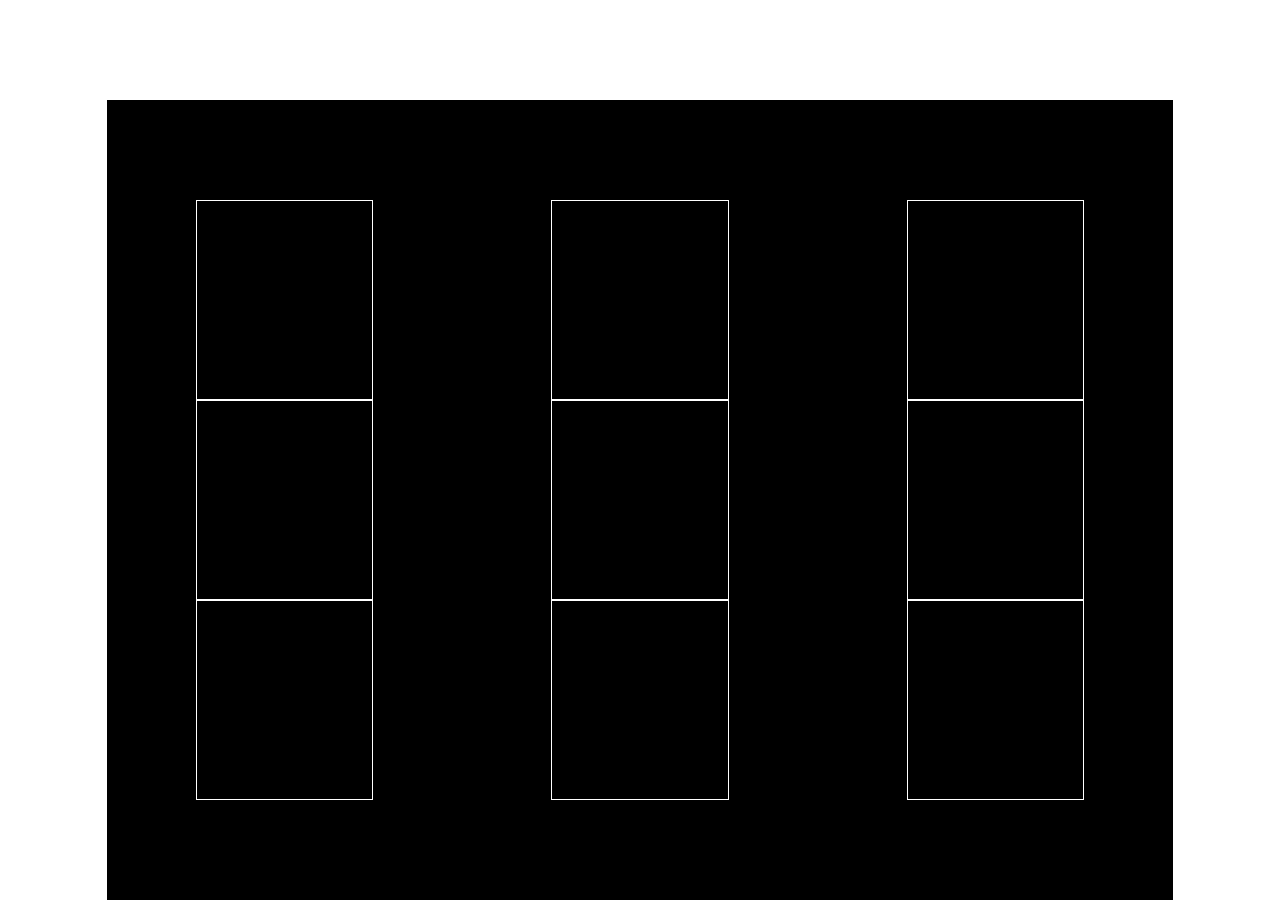
==== Bonus/index.html @ 9ea7fffd "Inizio bonus (tris)" ====
<!DOCTYPE html>
<html lang="en">
<head>
    <meta charset="UTF-8">
    <meta http-equiv="X-UA-Compatible" content="IE=edge">
    <meta name="viewport" content="width=device-width, initial-scale=1.0">
    <link rel="stylesheet" href="../boolflex.css">
    <link rel="stylesheet" href="style.css">
    <title>Tris</title>
</head>
<body>

    <div class="container">

        <div class="row">

            <div class="col-10 box-content">

                <div class="row top">

                    <div class="col-2">

                        <div class="square">

                        </div>

                    </div>

                    <div class="col-2">

                        <div class="square">

                        </div>

                    </div>

                    <div class="col-2">

                        <div class="square">

                        </div>

                    </div>

                </div>

                <div class="row">

                    <div class="col-2">

                        <div class="square">

                        </div>

                    </div>

                    <div class="col-2">

                        <div class="square">

                        </div>

                    </div>

                    <div class="col-2">

                        <div class="square">

                        </div>

                    </div>

                </div>

                <div class="row">

                    <div class="col-2">

                        <div class="square">

                        </div>

                    </div>

                    <div class="col-2">

                        <div class="square">

                        </div>

                    </div>

                    <div class="col-2">

                        <div class="square">

                        </div>

                    </div>

                </div>

            </div>

        </div>
        
  
    </div>
    
</body>
</html>
---- boolflex.css ----
*{
    margin: auto;
    box-sizing: border-box;
    padding: 0;
}

.container{
    max-width: 1170px;
    margin: 0 auto;
    min-width: 100%;
}

.container-fluid{
    width: 100%;
    max-width: 100%;
    margin: 0 auto;
}

.row{
    display: flex;
    flex-wrap: wrap;
    flex-direction: row;

}

/*Inizio settings colonne*/
.col-1{
    flex-basis: calc((100% / 12) * 1);
    max-width: calc((100% / 12) * 1);
}

.col-2{
    flex-basis: calc((100% / 12) * 2);
    max-width: calc((100% / 12) * 2);
}

.col-3{
    flex-basis: calc((100% / 12) * 3);
    max-width: calc((100% / 12) * 3);
}

.col-4{
    flex-basis: calc((100% / 12) * 4);
    max-width: calc((100% / 12) * 4);
}

.col-5{
    flex-basis: calc((100% / 12) * 5);
    max-width: calc((100% / 12) * 5);
}

.col-6{
    flex-basis: calc((100% / 12) * 6);
    max-width: calc((100% / 12) * 6);
}

.col-7{
    flex-basis: calc((100% / 12) * 7);
    max-width: calc((100% / 12) * 7);
}

.col-8{
    flex-basis: calc((100% / 12) * 8);
    max-width: calc((100% / 12) * 8);
}

.col-9{
    flex-basis: calc((100% / 12) * 9);
    max-width: calc((100% / 12) * 9);
}

.col-10{
    flex-basis: calc((100% / 12) * 10);
    max-width: calc((100% / 12) * 10);
}

.col-11{
    flex-basis: calc((100% / 12) * 11);
    max-width: calc((100% / 12) * 11);
}

.col-12{
    flex-basis: calc((100% / 12) * 12);
    max-width: calc((100% / 12) * 12);
}
/*Fine settings colonne*/
.col-offset-1{
    margin-left: calc((100% / 12) * 1);   
}

.col-offset-2{
    margin-left: calc((100% / 12) * 2);   
}

.col-offset-3{
    margin-left: calc((100% / 12) * 3);   
}

.col-offset-4{
    margin-left: calc((100% / 12) * 4);   
}

.col-offset-5{
    margin-left: calc((100% / 12) * 5);   
}

.col-offset-6{
    margin-left: calc((100% / 12) * 6);   
}

.col-offset-7{
    margin-left: calc((100% / 12) * 7);   
}

.col-offset-8{
    margin-left: calc((100% / 12) * 8);   
}

.col-offset-9{
    margin-left: calc((100% / 12) * 9);   
}

.col-offset-10{
    margin-left: calc((100% / 12) * 10);   
}

.col-offset-11{
    margin-left: calc((100% / 12) * 11);   
}
/*Inizio settings offset*/
---- Bonus/style.css ----
.box-content{
    margin-top: 100px;
    height: 800px;
    background-color: black;
}

.square{
    height: 200px;
    border: solid white 1px;
}

.top{
    margin-top: 100px;
}
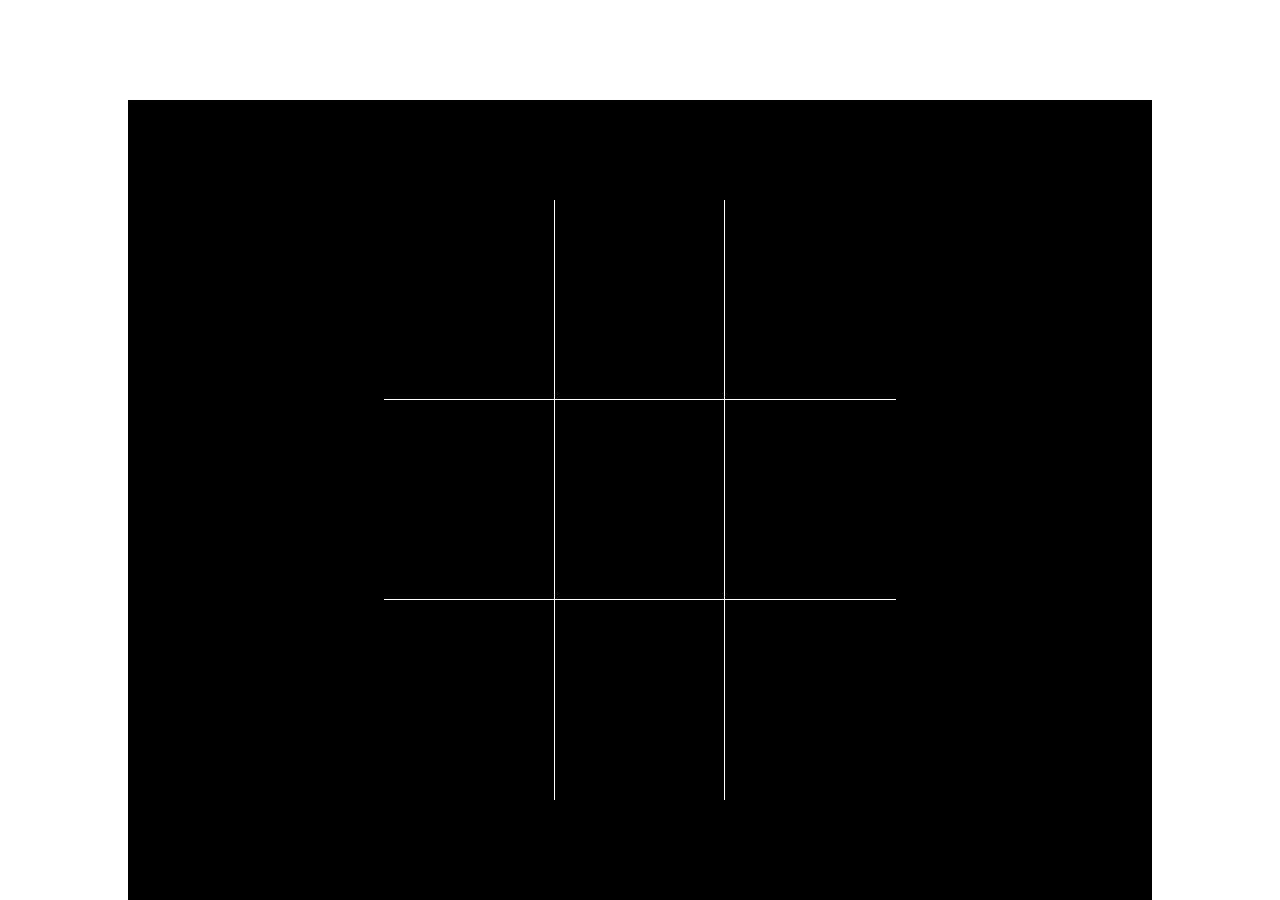
==== commit a2f15f05: "Inserito tris playground" ====
--- a/Bonus/index.html
+++ b/Bonus/index.html
@@ -4,104 +4,94 @@
     <meta charset="UTF-8">
     <meta http-equiv="X-UA-Compatible" content="IE=edge">
     <meta name="viewport" content="width=device-width, initial-scale=1.0">
+    <link rel="stylesheet" href="https://cdnjs.cloudflare.com/ajax/libs/font-awesome/5.14.0/css/all.min.css" integrity="sha512-1PKOgIY59xJ8Co8+NE6FZ+LOAZKjy+KY8iq0G4B3CyeY6wYHN3yt9PW0XpSriVlkMXe40PTKnXrLnZ9+fkDaog==" crossorigin="anonymous" referrerpolicy="no-referrer" />
     <link rel="stylesheet" href="../boolflex.css">
     <link rel="stylesheet" href="style.css">
     <title>Tris</title>
 </head>
 <body>
 
-    <div class="container">
+    <div class="container-2">
 
         <div class="row">
 
-            <div class="col-10 box-content">
+            <div class="col-12 box-content">
 
-                <div class="row top">
+                <div class="game-name col-2">
 
-                    <div class="col-2">
+                </div>
 
-                        <div class="square">
+                <div class="tris-container col-12">
+
+                    <!--Inizio riga 1-->
+                    <div class="row top">
+
+                        <div class="square square-1 col-2 col-offset-3">
+                            <div class="round">
+                                <i class="far fa-circle"></i>
+                            </div>
+                        </div>
+    
+                        <div class="square square-2 col-2">
+                            <div class="ex">
+                                <i class="fas fa-times"></i>
+                            </div>
+                        </div>
+    
+                        <div class="square square-3 col-2 col-offset-3-r">
+    
+                        </div>
+                    </div>
+                    <!--Fine riga 1-->
+                    
+                    <!--Inizio riga 2-->
+                    <div class="row center">
+                        
+                        <div class="square square-4 col-2 col-offset-3">
+
+                        </div>
+    
+                        <div class="square square-5 col-2">
+                            <div class="round">
+                                <i class="far fa-circle"></i>
+                            </div>
+                        </div>
+    
+                        <div class="square square-6 col-2 col-offset-3-r">
+                            <div class="ex">
+                                <i class="fas fa-times"></i>
+                            </div>
 
                         </div>
 
                     </div>
-
-                    <div class="col-2">
-
-                        <div class="square">
+                    <!--Inizio riga 2-->
+                    
+                    <!--Inizio riga 3-->
+                    <div class="row bottom">
+                        
+                        <div class="square square-7 col-2 col-offset-3">
+                            <div class="ex">
+                                <i class="fas fa-times"></i>
+                            </div>
 
                         </div>
-
+    
+                        <div class="square square-8 col-2">
+    
+                        </div>
+    
+                        <div class="square square-9 col-2 col-offset-3-r">
+                            <div class="round">
+                                <i class="far fa-circle"></i>
+                            </div>
+                        </div>
                     </div>
-
-                    <div class="col-2">
-
-                        <div class="square">
-
-                        </div>
-
-                    </div>
+                    <!--Fine riga 3-->
+                    
 
                 </div>
-
-                <div class="row">
-
-                    <div class="col-2">
-
-                        <div class="square">
-
-                        </div>
-
-                    </div>
-
-                    <div class="col-2">
-
-                        <div class="square">
-
-                        </div>
-
-                    </div>
-
-                    <div class="col-2">
-
-                        <div class="square">
-
-                        </div>
-
-                    </div>
-
-                </div>
-
-                <div class="row">
-
-                    <div class="col-2">
-
-                        <div class="square">
-
-                        </div>
-
-                    </div>
-
-                    <div class="col-2">
-
-                        <div class="square">
-
-                        </div>
-
-                    </div>
-
-                    <div class="col-2">
-
-                        <div class="square">
-
-                        </div>
-
-                    </div>
-
-                </div>
-
-            </div>
-
+                
         </div>
         
   
--- a/boolflex.css
+++ b/boolflex.css
@@ -84,6 +84,8 @@
     max-width: calc((100% / 12) * 12);
 }
 /*Fine settings colonne*/
+
+/*Inizio settings offset left*/
 .col-offset-1{
     margin-left: calc((100% / 12) * 1);   
 }
@@ -127,4 +129,50 @@
 .col-offset-11{
     margin-left: calc((100% / 12) * 11);   
 }
-/*Inizio settings offset*/+/*Fine settings offset left*/
+
+/*Inizio settings offset right*/
+.col-offset-1-r{
+    margin-right: calc((100% / 12) * 1);   
+}
+
+.col-offset-2-r{
+    margin-right: calc((100% / 12) * 2);   
+}
+
+.col-offset-3-r{
+    margin-right: calc((100% / 12) * 3);   
+}
+
+.col-offset-4-r{
+    margin-right: calc((100% / 12) * 4);   
+}
+
+.col-offset-5-r{
+    margin-right: calc((100% / 12) * 5);   
+}
+
+.col-offset-6-r{
+    margin-right: calc((100% / 12) * 6);   
+}
+
+.col-offset-7-r{
+    margin-right: calc((100% / 12) * 7);   
+}
+
+.col-offset-8-r{
+    margin-right: calc((100% / 12) * 8);   
+}
+
+.col-offset-9-r{
+    margin-right: calc((100% / 12) * 9);   
+}
+
+.col-offset-10-r{
+    margin-right: calc((100% / 12) * 10);   
+}
+
+.col-offset-11-r{
+    margin-right: calc((100% / 12) * 11);   
+}
+/*Fine settings offset right*/--- a/Bonus/style.css
+++ b/Bonus/style.css
@@ -1,14 +1,44 @@
+.container-2{
+    max-width: 80%;
+    margin: 0 auto;
+    
+}
+
 .box-content{
     margin-top: 100px;
     height: 800px;
     background-color: black;
 }
 
-.square{
-    height: 200px;
-    border: solid white 1px;
-}
+
 
 .top{
     margin-top: 100px;
-}+}
+
+.top, .center, .bottom{
+    height: 200px;
+}
+
+.square{
+    height: 100%;
+    display: flex;
+}
+
+.square-1, .square-2, .square-4, .square-5{
+    border-right: solid white 1px;
+    border-bottom: solid white 1px;
+}
+
+.square-3, .square-6{
+    border-bottom: solid white 1px;
+}
+.square-7, .square-8{
+    border-right: solid white 1px;
+}
+
+.ex, .round{
+    color: white;
+    line-height: 100%;
+    font-size: 150px;
+}
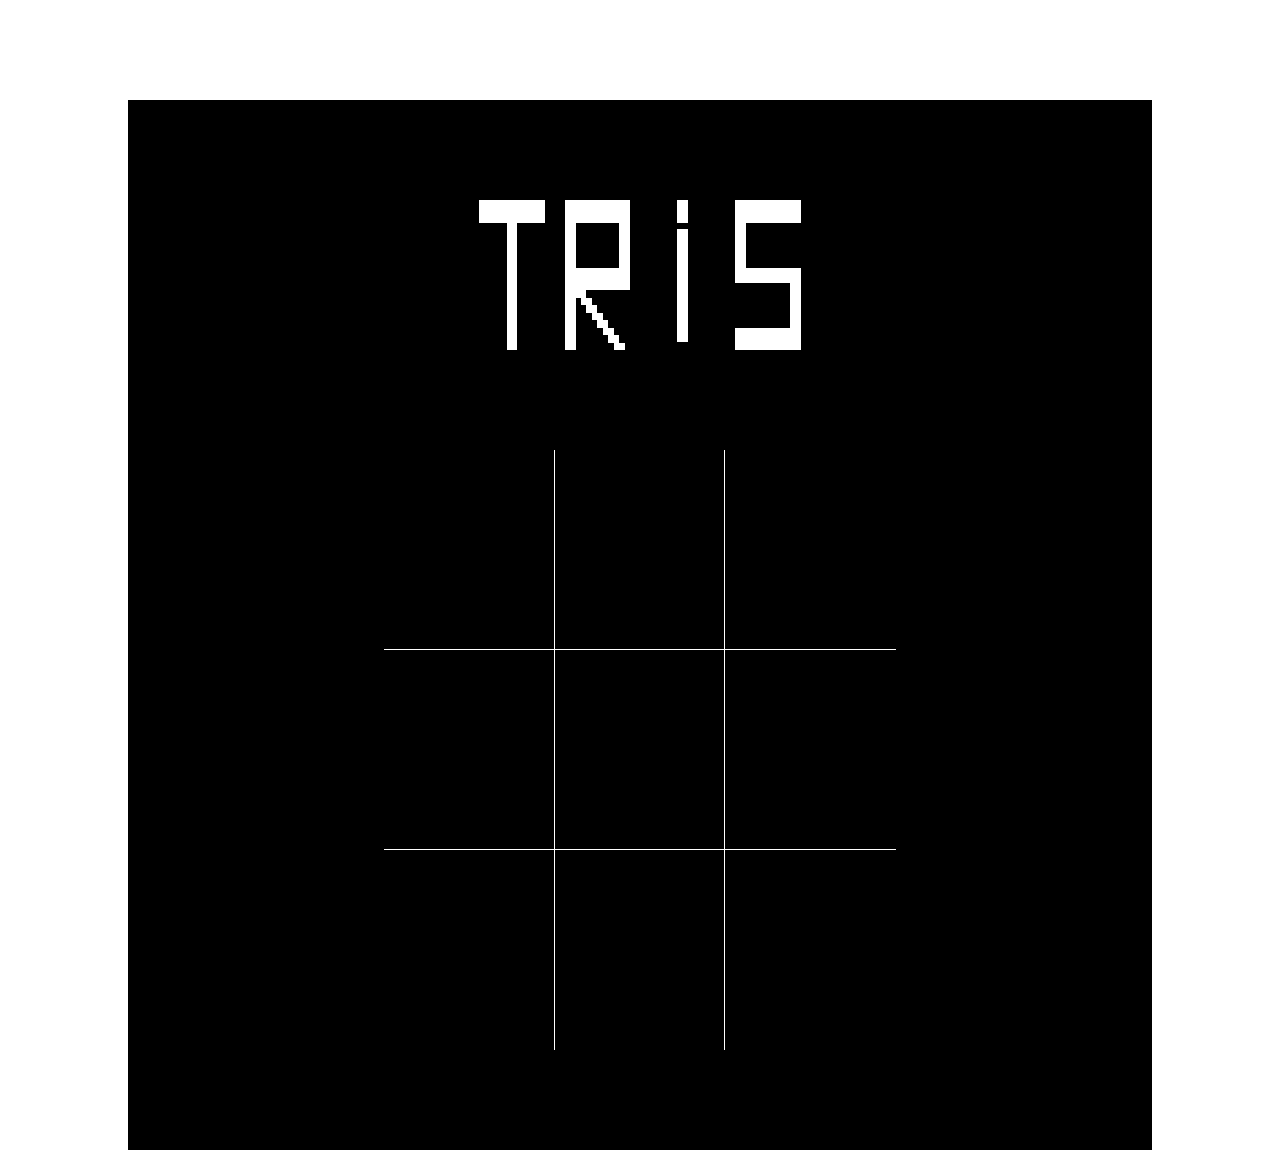
==== commit 57caa02c: "Inserito titolo gioco" ====
--- a/Bonus/index.html
+++ b/Bonus/index.html
@@ -17,7 +17,85 @@
 
             <div class="col-12 box-content">
 
-                <div class="game-name col-2">
+                <div class="row game-name col-12">
+
+                    <!--Inizio lettera T-->
+                    <div class="t col-1 col-offset-4">
+                        <div class="letter col-12"></div>
+
+                        <div class="letter col-2 col-offset-5"></div>
+                    </div>
+                    <!--Fine lettera T-->
+
+                    <!--Inizio lettera R-->
+                    <div class="r col-1">   
+                        <div class="letter col-12"></div>
+
+                        <div class="row">
+                            <div class="letter col-2 col-offset-1"></div>
+                            <div class="letter line-r col-2 col-offset-1-r"></div>
+                        </div>
+
+                        <div class="letter col-12"></div>
+
+                        <div class="row" id="r-bottom">
+                            <div class="letter col-2"></div>
+                            <div class="letter col-2 col-offset-8-r"></div>
+                        </div>
+                        <div class="row" id="r-bottom">
+                            <div class="letter col-2"></div>
+                            <div class="letter col-2 col-offset-7-r"></div>
+                        </div>
+                        <div class="row" id="r-bottom">
+                            <div class="letter col-2"></div>
+                            <div class="letter col-2 col-offset-6-r"></div>
+                        </div>
+                        <div class="row" id="r-bottom">
+                            <div class="letter col-2"></div>
+                            <div class="letter col-2 col-offset-5-r"></div>
+                        </div>
+                        <div class="row" id="r-bottom">
+                            <div class="letter col-2"></div>
+                            <div class="letter col-2 col-offset-4-r"></div>
+                        </div>
+                        <div class="row" id="r-bottom">
+                            <div class="letter col-2"></div>
+                            <div class="letter col-2 col-offset-3-r"></div>
+                        </div>
+                        <div class="row" id="r-bottom">
+                            <div class="letter col-2"></div>
+                            <div class="letter col-2 col-offset-2-r"></div>
+                        </div>
+                        <div class="row" id="r-bottom">
+                            <div class="letter col-2"></div>
+                            <div class="letter col-2 col-offset-1-r"></div>
+                        </div>
+                        <!--Fine lettera R-->
+
+                    </div>
+
+                    <!--Inizio lettera I-->
+                    <div class="i col-1">
+                        <div class="letter dot col-2"></div>
+
+                        <div class="letter line col-2"></div>
+                    </div>
+                    <!--Fine lettera I-->
+
+                    <!--Inizio lettera S-->
+                    <div class="s col-1 col-offset-4-r">
+
+                        <div class="letter col-12"></div>
+
+                        <div class="letter col-2 col-offset-10-r"></div>
+
+                        <div class="letter line col-12"></div>
+
+                        <div class="letter col-2 col-offset-10"></div>
+
+                        <div class="letter col-12"></div>
+                    </div>
+                    <!--Fine lettera S-->
 
                 </div>
 
--- a/Bonus/style.css
+++ b/Bonus/style.css
@@ -1,17 +1,74 @@
 .container-2{
     max-width: 80%;
     margin: 0 auto;
-    
 }
 
 .box-content{
     margin-top: 100px;
-    height: 800px;
     background-color: black;
+    padding: 100px 0;
 }
 
+.game-name{
+    height: 150px;
+}
 
+.letter{
+    background-color: white
+}
 
+.t, .r, .i, .s{
+    height: 100%;
+    padding: 0 10px;
+   
+}
+
+.t > .col-12, .r > .col-12{
+    height: 15%;
+    background-color: white
+}
+
+.t > .col-2{
+    height: 85%;
+    background-color: white
+}
+
+.r > .row{
+    height: 30%;
+}
+
+.r .row .line-r{
+    margin-right: 0;
+}
+
+.r .row .col-2{
+    height: 100%;
+    margin-left: 0;
+}
+
+#r-bottom{
+    height: 5%;
+}
+.i .dot{
+    height: 15%;
+    margin-bottom: 10%;
+}
+
+.i .line{
+    height: 75%;
+}
+
+.s > .col-12{
+    height: 15%;
+}
+
+.s > .col-2{
+    height: 30%;
+}
+
+.s .line{
+    height: 10%;
+}
 .top{
     margin-top: 100px;
 }
